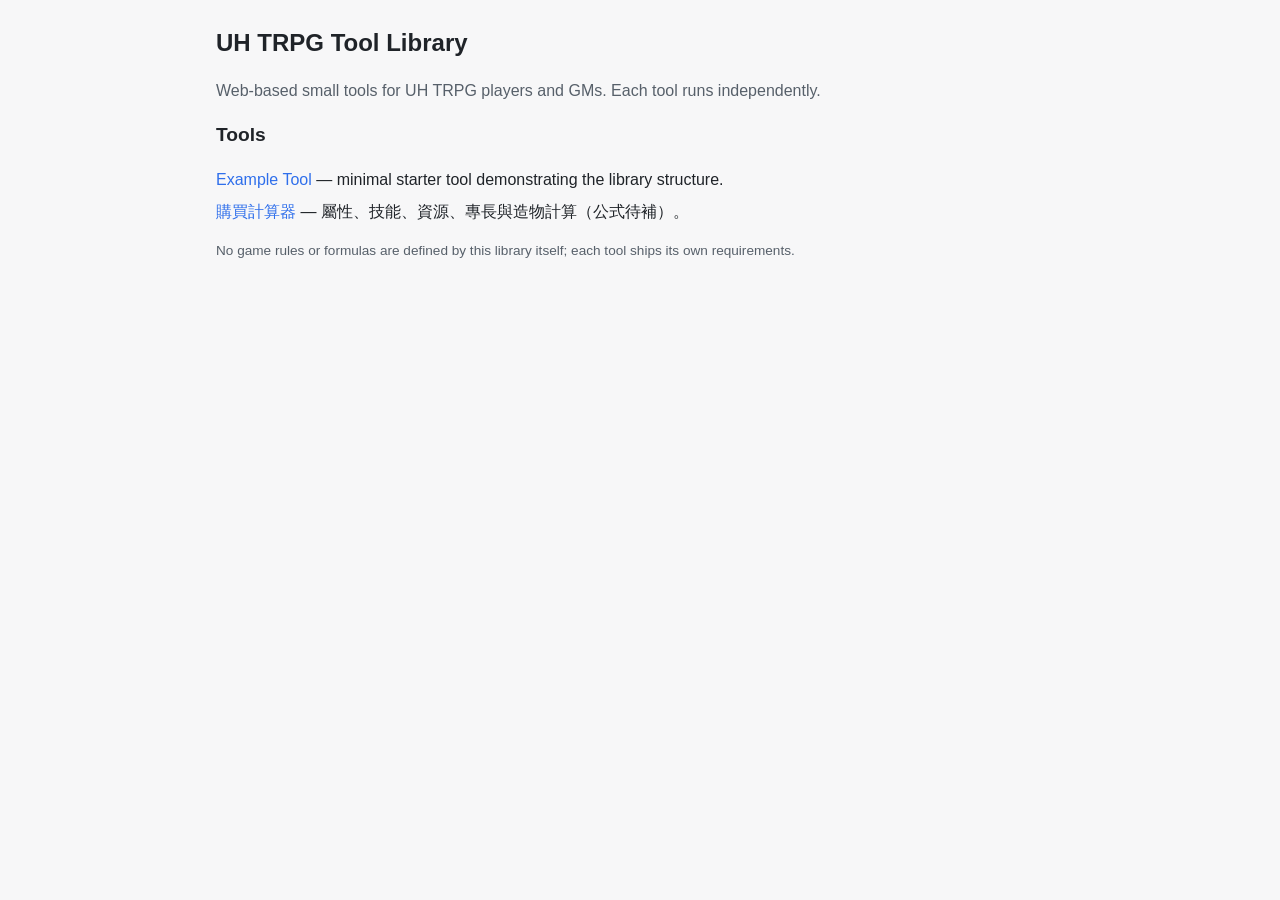
==== index.html @ f984fee0 "Initial commit: UH TRPG Tool Library v0.1 with purchase calculator" ====
<!DOCTYPE html>
<html lang="zh-Hant">
<head>
  <meta charset="utf-8">
  <meta name="viewport" content="width=device-width, initial-scale=1">
  <title>UH TRPG Tool Library</title>
  <link rel="stylesheet" href="shared/styles.css">
</head>
<body>
  <main class="container">
    <h1>UH TRPG Tool Library</h1>
    <p class="lead">Web-based small tools for UH TRPG players and GMs. Each tool runs independently.</p>
    <section>
      <h2>Tools</h2>
      <ul class="tool-list">
        <li><a href="tools/example/">Example Tool</a> — minimal starter tool demonstrating the library structure.</li>
        <li><a href="tools/purchase-calculator/">購買計算器</a> — 屬性、技能、資源、專長與造物計算（公式待補）。</li>
      </ul>
    </section>
    <p class="note">No game rules or formulas are defined by this library itself; each tool ships its own requirements.</p>
  </main>
</body>
</html>
---- shared/styles.css ----
/* Shared base styles for UH TRPG Tool Library tools.
   Keep simple, readable, responsive. */
:root {
  --bg: #f7f7f8;
  --fg: #1f2328;
  --muted: #57606a;
  --card: #ffffff;
  --accent: #2f6feb;
  --border: #d0d7de;
  --radius: 8px;
}
* { box-sizing: border-box; }
html, body { margin: 0; padding: 0; }
body {
  font-family: -apple-system, BlinkMacSystemFont, "Segoe UI", "Noto Sans TC", "Microsoft JhengHei", sans-serif;
  background: var(--bg);
  color: var(--fg);
  line-height: 1.6;
  font-size: 16px;
}
.container { max-width: 880px; margin: 0 auto; padding: 1rem; }
h1 { font-size: 1.5rem; margin: 0.5rem 0; }
h2 { font-size: 1.2rem; margin: 1rem 0 0.5rem; }
.lead { color: var(--muted); }
.tool-list { list-style: none; padding: 0; }
.tool-list li { margin: 0.4rem 0; }
a { color: var(--accent); text-decoration: none; }
a:hover { text-decoration: underline; }
.card { background: var(--card); border: 1px solid var(--border); border-radius: var(--radius); padding: 1rem; margin: 0.75rem 0; }
button { background: var(--accent); color: #fff; border: none; border-radius: var(--radius); padding: 0.5rem 1rem; font-size: 1rem; cursor: pointer; }
button:hover { opacity: 0.9; }
input, select, textarea { width: 100%; padding: 0.5rem; font-size: 1rem; border: 1px solid var(--border); border-radius: var(--radius); }
label { display: block; margin: 0.5rem 0 0.25rem; font-weight: 600; }
.row { display: flex; flex-wrap: wrap; gap: 0.75rem; }
.row > * { flex: 1 1 200px; }
.note { font-size: 0.85rem; color: var(--muted); }
@media (max-width: 600px) {
  body { font-size: 15px; }
  .container { padding: 0.75rem; }
}
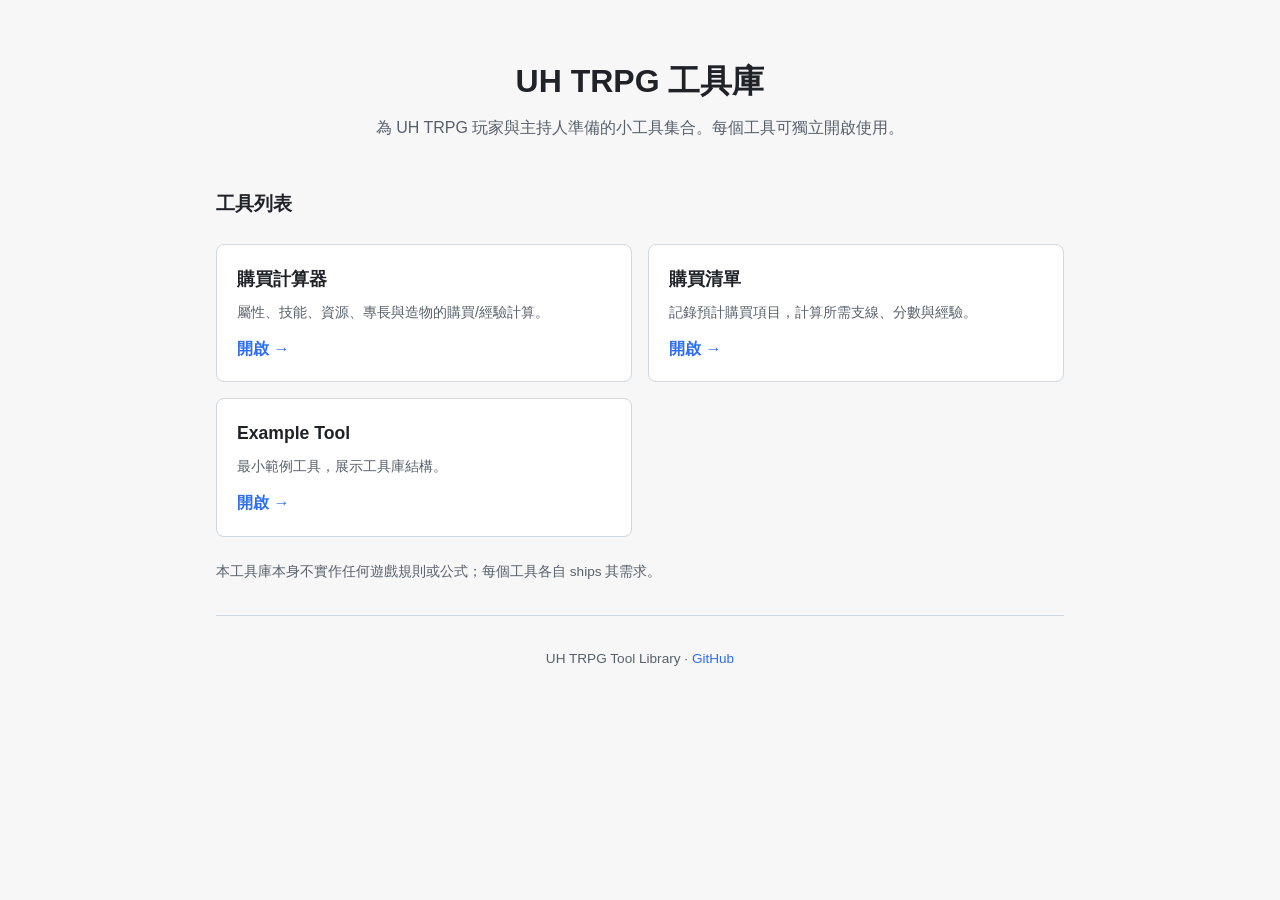
==== commit 668587a3: "Update purchase-list: branch string parsing (SSAABCDD format) and calculator integration" ====
--- a/index.html
+++ b/index.html
@@ -3,21 +3,54 @@
 <head>
   <meta charset="utf-8">
   <meta name="viewport" content="width=device-width, initial-scale=1">
-  <title>UH TRPG Tool Library</title>
+  <title>UH TRPG 工具庫</title>
   <link rel="stylesheet" href="shared/styles.css">
+  <style>
+    .hero { text-align: center; padding: 2rem 1rem; }
+    .hero h1 { font-size: 2rem; margin-bottom: 0.5rem; }
+    .hero p { color: var(--muted); max-width: 600px; margin: 0 auto; }
+    .tool-grid { display: grid; grid-template-columns: repeat(auto-fill, minmax(280px, 1fr)); gap: 1rem; margin: 1.5rem 0; }
+    .tool-card { background: var(--card); border: 1px solid var(--border); border-radius: var(--radius); padding: 1.25rem; transition: box-shadow 0.2s; }
+    .tool-card:hover { box-shadow: 0 4px 12px rgba(0,0,0,0.1); }
+    .tool-card h3 { margin: 0 0 0.5rem; font-size: 1.1rem; }
+    .tool-card p { color: var(--muted); font-size: 0.9rem; margin: 0 0 0.75rem; }
+    .tool-card a { display: inline-block; font-weight: 600; }
+    .footer { text-align: center; color: var(--muted); font-size: 0.85rem; padding: 2rem 0; border-top: 1px solid var(--border); margin-top: 2rem; }
+  </style>
 </head>
 <body>
   <main class="container">
-    <h1>UH TRPG Tool Library</h1>
-    <p class="lead">Web-based small tools for UH TRPG players and GMs. Each tool runs independently.</p>
+    <section class="hero">
+      <h1>UH TRPG 工具庫</h1>
+      <p>為 UH TRPG 玩家與主持人準備的小工具集合。每個工具可獨立開啟使用。</p>
+    </section>
+
     <section>
-      <h2>Tools</h2>
-      <ul class="tool-list">
-        <li><a href="tools/example/">Example Tool</a> — minimal starter tool demonstrating the library structure.</li>
-        <li><a href="tools/purchase-calculator/">購買計算器</a> — 屬性、技能、資源、專長與造物計算（公式待補）。</li>
-      </ul>
+      <h2>工具列表</h2>
+      <div class="tool-grid">
+        <div class="tool-card">
+          <h3>購買計算器</h3>
+          <p>屬性、技能、資源、專長與造物的購買/經驗計算。</p>
+          <a href="tools/purchase-calculator/">開啟 →</a>
+        </div>
+        <div class="tool-card">
+          <h3>購買清單</h3>
+          <p>記錄預計購買項目，計算所需支線、分數與經驗。</p>
+          <a href="tools/purchase-list/">開啟 →</a>
+        </div>
+        <div class="tool-card">
+          <h3>Example Tool</h3>
+          <p>最小範例工具，展示工具庫結構。</p>
+          <a href="tools/example/">開啟 →</a>
+        </div>
+      </div>
     </section>
-    <p class="note">No game rules or formulas are defined by this library itself; each tool ships its own requirements.</p>
+
+    <p class="note">本工具庫本身不實作任何遊戲規則或公式；每個工具各自 ships 其需求。</p>
+
+    <footer class="footer">
+      UH TRPG Tool Library · <a href="https://github.com/Sora0811/UHtrpgToolKit">GitHub</a>
+    </footer>
   </main>
 </body>
 </html>
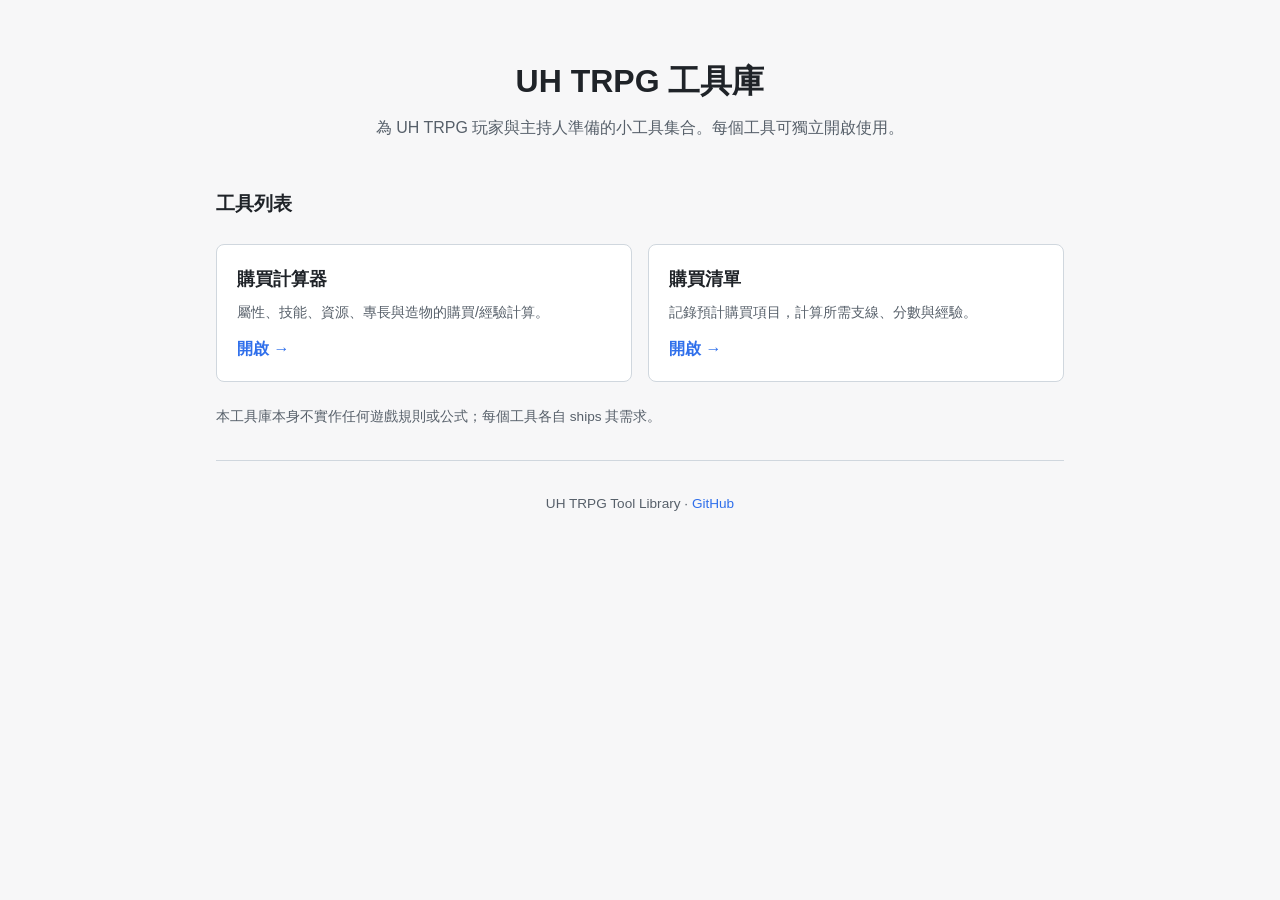
==== commit c738a751: "Remove example tool, update README and index" ====
--- a/index.html
+++ b/index.html
@@ -38,11 +38,6 @@
           <p>記錄預計購買項目，計算所需支線、分數與經驗。</p>
           <a href="tools/purchase-list/">開啟 →</a>
         </div>
-        <div class="tool-card">
-          <h3>Example Tool</h3>
-          <p>最小範例工具，展示工具庫結構。</p>
-          <a href="tools/example/">開啟 →</a>
-        </div>
       </div>
     </section>
 
